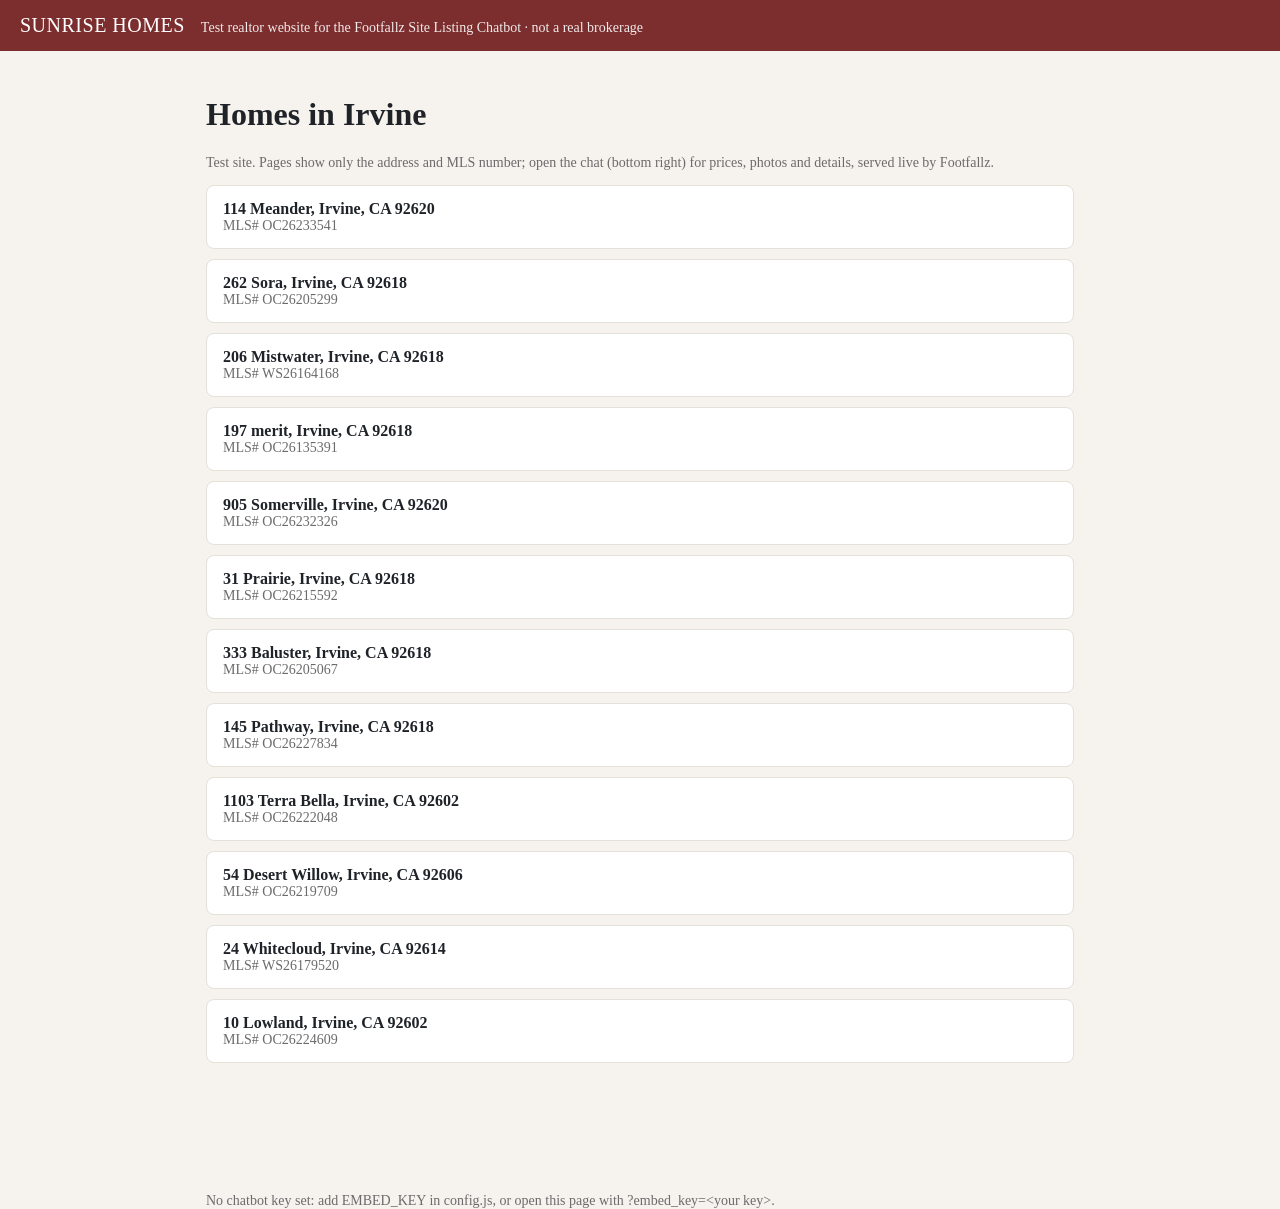
==== index.html @ 54f2c68d "Test realtor site for the Site Listing Chatbot" ====
<!doctype html><html lang="en"><head><meta charset="utf-8">
<meta name="viewport" content="width=device-width,initial-scale=1"><title>Sunrise Homes · test site</title>
<style>*{box-sizing:border-box}body{margin:0;font-family:Georgia,serif;background:#f6f3ee;color:#1f2328}
header{background:#7c2d2d;color:#fff;padding:14px 20px;display:flex;gap:16px;align-items:baseline;flex-wrap:wrap}
header a{color:#fff;text-decoration:none;font-size:20px;letter-spacing:.5px}header span{font-size:14px;opacity:.9}
main{max-width:900px;margin:0 auto;padding:24px 16px 120px}.muted{color:#6b6b6b;font-size:14px}
.list a{display:block;background:#fff;border:1px solid #e5e0d8;border-radius:8px;padding:14px 16px;margin:10px 0;color:inherit;text-decoration:none}
.list a:hover{border-color:#7c2d2d}.badge{font-family:monospace;background:#efe9df;padding:2px 6px;border-radius:4px}
.box{background:#fff;border:1px solid #e5e0d8;border-radius:8px;padding:16px;margin:16px 0}
section{min-height:70vh;border-top:1px solid #e5e0d8;padding-top:16px;margin-top:24px}</style></head><body>
<header><a href="./">SUNRISE HOMES</a><span>Test realtor website for the Footfallz Site Listing Chatbot · not a real brokerage</span></header>
<main><h1>Homes in Irvine</h1>
<p class="muted">Test site. Pages show only the address and MLS number; open the chat (bottom right) for prices, photos and details, served live by Footfallz.</p>
<div class="list"><a href="homes/OC26233541"><b>114 Meander, Irvine, CA 92620</b><div class="muted">MLS# OC26233541</div></a><a href="homes/OC26205299"><b>262 Sora, Irvine, CA 92618</b><div class="muted">MLS# OC26205299</div></a><a href="homes/WS26164168"><b>206 Mistwater, Irvine, CA 92618</b><div class="muted">MLS# WS26164168</div></a><a href="homes/OC26135391"><b>197 merit, Irvine, CA 92618</b><div class="muted">MLS# OC26135391</div></a><a href="homes/OC26232326"><b>905 Somerville, Irvine, CA 92620</b><div class="muted">MLS# OC26232326</div></a><a href="homes/OC26215592"><b>31 Prairie, Irvine, CA 92618</b><div class="muted">MLS# OC26215592</div></a><a href="homes/OC26205067"><b>333 Baluster, Irvine, CA 92618</b><div class="muted">MLS# OC26205067</div></a><a href="homes/OC26227834"><b>145 Pathway, Irvine, CA 92618</b><div class="muted">MLS# OC26227834</div></a><a href="homes/OC26222048"><b>1103 Terra Bella, Irvine, CA 92602</b><div class="muted">MLS# OC26222048</div></a><a href="homes/OC26219709"><b>54 Desert Willow, Irvine, CA 92606</b><div class="muted">MLS# OC26219709</div></a><a href="homes/WS26179520"><b>24 Whitecloud, Irvine, CA 92614</b><div class="muted">MLS# WS26179520</div></a><a href="homes/OC26224609"><b>10 Lowland, Irvine, CA 92602</b><div class="muted">MLS# OC26224609</div></a></div></main>
<!-- The chatbot, added the way a realtor adds it: one tag on every page (key set in config.js) -->
<script src="./config.js"></script>
<script src="./chatbot.js"></script>
</body></html>
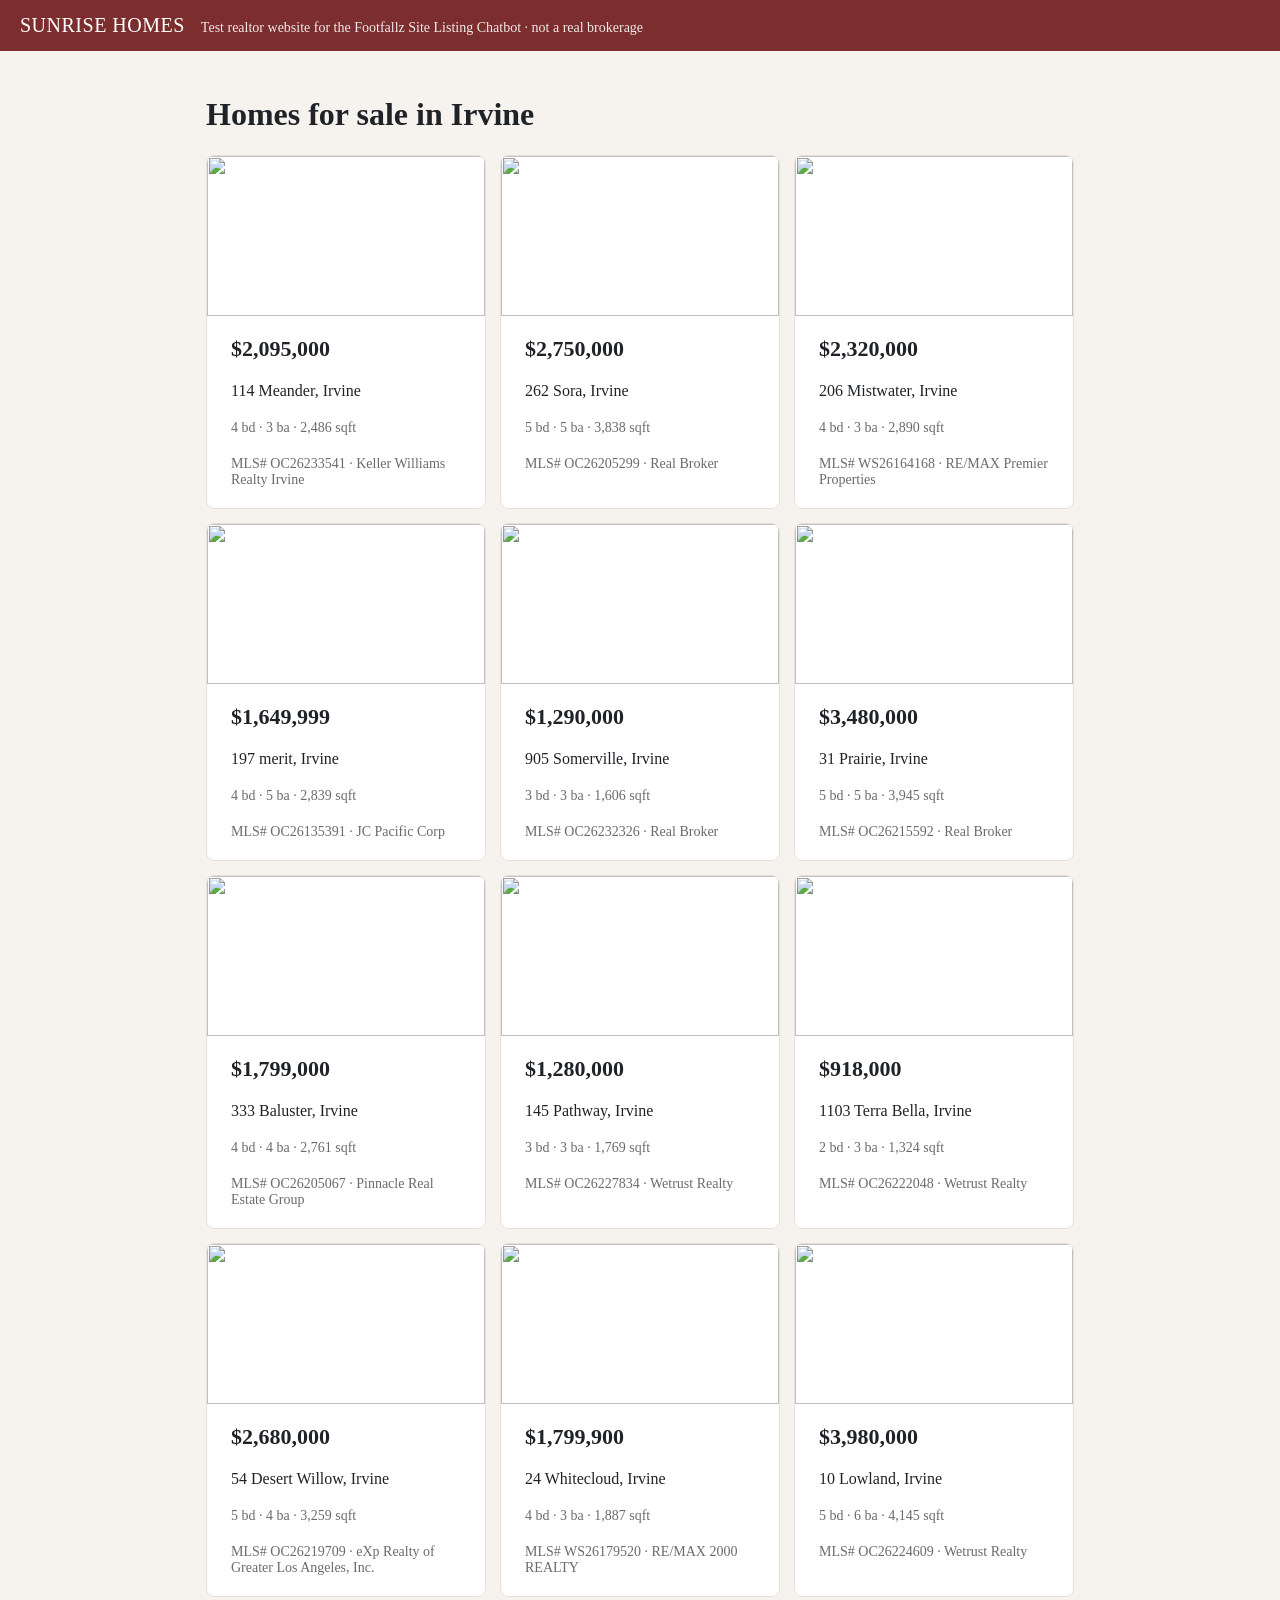
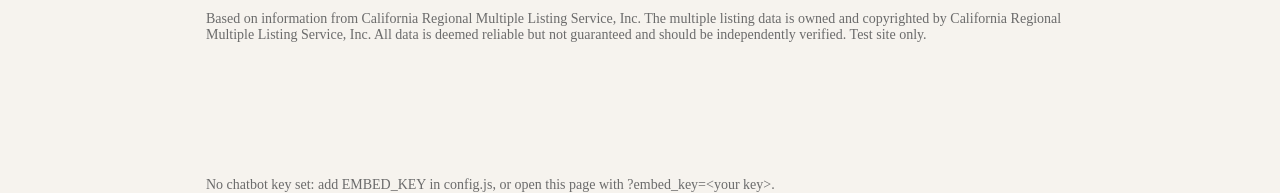
==== commit 55e6fa60: "Show listing details, photos, credit and CRMLS notice" ====
--- a/index.html
+++ b/index.html
@@ -7,11 +7,50 @@
 .list a{display:block;background:#fff;border:1px solid #e5e0d8;border-radius:8px;padding:14px 16px;margin:10px 0;color:inherit;text-decoration:none}
 .list a:hover{border-color:#7c2d2d}.badge{font-family:monospace;background:#efe9df;padding:2px 6px;border-radius:4px}
 .box{background:#fff;border:1px solid #e5e0d8;border-radius:8px;padding:16px;margin:16px 0}
-section{min-height:70vh;border-top:1px solid #e5e0d8;padding-top:16px;margin-top:24px}</style></head><body>
+section{min-height:70vh;border-top:1px solid #e5e0d8;padding-top:16px;margin-top:24px}.grid{display:grid;grid-template-columns:repeat(auto-fill,minmax(240px,1fr));gap:14px}
+.card{background:#fff;border:1px solid #e5e0d8;border-radius:8px;overflow:hidden;color:inherit;text-decoration:none;display:block}
+.card img{width:100%;height:160px;object-fit:cover;display:block}.card div{padding:10px 12px}
+.price{font-size:22px;font-weight:bold}.facts{display:flex;gap:22px;flex-wrap:wrap;margin:12px 0}.facts b{display:block;font-size:20px}
+.gallery{display:grid;grid-template-columns:2fr 1fr 1fr;gap:6px}.gallery img{width:100%;height:150px;object-fit:cover;display:block}
+.gallery a:first-child{grid-row:span 2}.gallery a:first-child img{height:306px}</style></head><body>
 <header><a href="./">SUNRISE HOMES</a><span>Test realtor website for the Footfallz Site Listing Chatbot · not a real brokerage</span></header>
-<main><h1>Homes in Irvine</h1>
-<p class="muted">Test site. Pages show only the address and MLS number; open the chat (bottom right) for prices, photos and details, served live by Footfallz.</p>
-<div class="list"><a href="homes/OC26233541"><b>114 Meander, Irvine, CA 92620</b><div class="muted">MLS# OC26233541</div></a><a href="homes/OC26205299"><b>262 Sora, Irvine, CA 92618</b><div class="muted">MLS# OC26205299</div></a><a href="homes/WS26164168"><b>206 Mistwater, Irvine, CA 92618</b><div class="muted">MLS# WS26164168</div></a><a href="homes/OC26135391"><b>197 merit, Irvine, CA 92618</b><div class="muted">MLS# OC26135391</div></a><a href="homes/OC26232326"><b>905 Somerville, Irvine, CA 92620</b><div class="muted">MLS# OC26232326</div></a><a href="homes/OC26215592"><b>31 Prairie, Irvine, CA 92618</b><div class="muted">MLS# OC26215592</div></a><a href="homes/OC26205067"><b>333 Baluster, Irvine, CA 92618</b><div class="muted">MLS# OC26205067</div></a><a href="homes/OC26227834"><b>145 Pathway, Irvine, CA 92618</b><div class="muted">MLS# OC26227834</div></a><a href="homes/OC26222048"><b>1103 Terra Bella, Irvine, CA 92602</b><div class="muted">MLS# OC26222048</div></a><a href="homes/OC26219709"><b>54 Desert Willow, Irvine, CA 92606</b><div class="muted">MLS# OC26219709</div></a><a href="homes/WS26179520"><b>24 Whitecloud, Irvine, CA 92614</b><div class="muted">MLS# WS26179520</div></a><a href="homes/OC26224609"><b>10 Lowland, Irvine, CA 92602</b><div class="muted">MLS# OC26224609</div></a></div></main>
+<main><h1>Homes for sale in Irvine</h1><div class="grid"><a class="card" href="homes/OC26233541"><img src="https://api.cotality.com/trestle/Media/Property/PHOTO-Jpeg/1194107644/1/OTIyMy8xMTIyMi8yMA/MjAvMjE1MDkvMTc5MzM0OTg2NQ/fRc17wPTxGgA5uQ4XfXzZHrqc1_vZv45csF7XlU0Qs0" alt="" loading="lazy">
+<div><div class="price">$2,095,000</div><div>114 Meander, Irvine</div>
+<div class="muted">4 bd · 3 ba · 2,486 sqft</div>
+<div class="muted">MLS# OC26233541 · Keller Williams Realty Irvine</div></div></a><a class="card" href="homes/OC26205299"><img src="https://api.cotality.com/trestle/Media/Property/PHOTO-Jpeg/1191120193/1/OTIyMy8xMTIyMi8yMA/MjAvMjE1MDkvMTc5Mjk1NTgzNA/Zg7yVLDRdyHHe3lNLRqVE-H3YphT21lhXyVUHBoIY5o" alt="" loading="lazy">
+<div><div class="price">$2,750,000</div><div>262 Sora, Irvine</div>
+<div class="muted">5 bd · 5 ba · 3,838 sqft</div>
+<div class="muted">MLS# OC26205299 · Real Broker</div></div></a><a class="card" href="homes/WS26164168"><img src="https://api.cotality.com/trestle/Media/Property/PHOTO-Jpeg/1178689466/1/OTIyMy8xMTIyMi8yMA/MjAvMjE1MDkvMTc5MjkzMzM4Mg/9jd4OP8xeQMmviGuBit0sp-jSPIArHfcfKC61UQnvAI" alt="" loading="lazy">
+<div><div class="price">$2,320,000</div><div>206 Mistwater, Irvine</div>
+<div class="muted">4 bd · 3 ba · 2,890 sqft</div>
+<div class="muted">MLS# WS26164168 · RE/MAX Premier Properties</div></div></a><a class="card" href="homes/OC26135391"><img src="https://api.cotality.com/trestle/Media/Property/PHOTO-Jpeg/1176076439/1/OTIyMy8xMTIyMi8yMA/MjAvMjE1MDkvMTc5MjkyMzk5OA/TvAtCs74mlAmzHstxUnBn1HK9pBinXKDxSL1EYx6GEw" alt="" loading="lazy">
+<div><div class="price">$1,649,999</div><div>197 merit, Irvine</div>
+<div class="muted">4 bd · 5 ba · 2,839 sqft</div>
+<div class="muted">MLS# OC26135391 · JC Pacific Corp</div></div></a><a class="card" href="homes/OC26232326"><img src="https://api.cotality.com/trestle/Media/Property/PHOTO-Jpeg/1194001157/1/OTIyMy8xMTIyMi8yMA/MjAvMjE1MDkvMTc5MzE3MDk2Mw/S7tQtfrrZe5q-Tnkhi_sMKLX3ty5Ju5pc-u8uI2cQSI" alt="" loading="lazy">
+<div><div class="price">$1,290,000</div><div>905 Somerville, Irvine</div>
+<div class="muted">3 bd · 3 ba · 1,606 sqft</div>
+<div class="muted">MLS# OC26232326 · Real Broker</div></div></a><a class="card" href="homes/OC26215592"><img src="https://api.cotality.com/trestle/Media/Property/PHOTO-Jpeg/1191975944/1/OTIyMy8xMTIyMi8yMA/MjAvMjE1MDkvMTc5Mjk2NDU4MQ/lSNKGDLvV50HWMdbY1b2dJbmRdp3kE2UnAXftgYlw4Y" alt="" loading="lazy">
+<div><div class="price">$3,480,000</div><div>31 Prairie, Irvine</div>
+<div class="muted">5 bd · 5 ba · 3,945 sqft</div>
+<div class="muted">MLS# OC26215592 · Real Broker</div></div></a><a class="card" href="homes/OC26205067"><img src="https://api.cotality.com/trestle/Media/Property/PHOTO-Jpeg/1191111728/1/OTIyMy8xMTIyMi8yMA/MjAvMjE1MDkvMTc5Mjk1NTIyNQ/is0tj32VFnIVPYAFU2wVgNvqjnknzLghhBMXSMIpVtM" alt="" loading="lazy">
+<div><div class="price">$1,799,000</div><div>333 Baluster, Irvine</div>
+<div class="muted">4 bd · 4 ba · 2,761 sqft</div>
+<div class="muted">MLS# OC26205067 · Pinnacle Real Estate Group</div></div></a><a class="card" href="homes/OC26227834"><img src="https://api.cotality.com/trestle/Media/Property/PHOTO-Jpeg/1194106565/1/OTIyMy8xMTIyMi8yMA/MjAvMjE1MDkvMTc5MzM0MjA1Mw/3QlONcid3xbIcRVl_QrY4YU6ufZY3LpPfNcLV4NZ4Qg" alt="" loading="lazy">
+<div><div class="price">$1,280,000</div><div>145 Pathway, Irvine</div>
+<div class="muted">3 bd · 3 ba · 1,769 sqft</div>
+<div class="muted">MLS# OC26227834 · Wetrust Realty</div></div></a><a class="card" href="homes/OC26222048"><img src="https://api.cotality.com/trestle/Media/Property/PHOTO-Jpeg/1193477551/1/OTIyMy8xMTIyMi8yMA/MjAvMjE1MDkvMTc5Mjk3NzA0Ng/6OTzk7HyTx87NIEk2n0eZE8lDvwLuNylQd6jRjq6Mg0" alt="" loading="lazy">
+<div><div class="price">$918,000</div><div>1103 Terra Bella, Irvine</div>
+<div class="muted">2 bd · 3 ba · 1,324 sqft</div>
+<div class="muted">MLS# OC26222048 · Wetrust Realty</div></div></a><a class="card" href="homes/OC26219709"><img src="https://api.cotality.com/trestle/Media/Property/PHOTO-Jpeg/1192713176/1/OTIyMy8xMTIyMi8yMA/MjAvMjE1MDkvMTc5Mjk2OTU2Nw/UTigf6RkJkizN2phWmmM-DUobo7vg-VvdMiSf8Y61P0" alt="" loading="lazy">
+<div><div class="price">$2,680,000</div><div>54 Desert Willow, Irvine</div>
+<div class="muted">5 bd · 4 ba · 3,259 sqft</div>
+<div class="muted">MLS# OC26219709 · eXp Realty of Greater Los Angeles, Inc.</div></div></a><a class="card" href="homes/WS26179520"><img src="https://api.cotality.com/trestle/Media/Property/PHOTO-Jpeg/1182461159/1/OTIyMy8xMTIyMi8yMA/MjAvMjE1MDkvMTc5MjkzOTYxOQ/OcxycHyz9Yns3p5FDS3NMZ--YtuDbtP81MXHu8QtASw" alt="" loading="lazy">
+<div><div class="price">$1,799,900</div><div>24 Whitecloud, Irvine</div>
+<div class="muted">4 bd · 3 ba · 1,887 sqft</div>
+<div class="muted">MLS# WS26179520 · RE/MAX 2000 REALTY</div></div></a><a class="card" href="homes/OC26224609"><img src="https://api.cotality.com/trestle/Media/Property/PHOTO-Jpeg/1193782850/1/OTIyMy8xMTIyMi8yMA/MjAvMjE1MDkvMTc5Mjk3OTU0MA/-DZARdZcPrb0WXOAI7tqBvTkD_pLqqT6nF6ijqwdCDk" alt="" loading="lazy">
+<div><div class="price">$3,980,000</div><div>10 Lowland, Irvine</div>
+<div class="muted">5 bd · 6 ba · 4,145 sqft</div>
+<div class="muted">MLS# OC26224609 · Wetrust Realty</div></div></a></div><p class="muted">Based on information from California Regional Multiple Listing Service, Inc. The multiple listing data is owned and copyrighted by California Regional Multiple Listing Service, Inc. All data is deemed reliable but not guaranteed and should be independently verified. Test site only.</p></main>
 <!-- The chatbot, added the way a realtor adds it: one tag on every page (key set in config.js) -->
 <script src="./config.js"></script>
 <script src="./chatbot.js"></script>
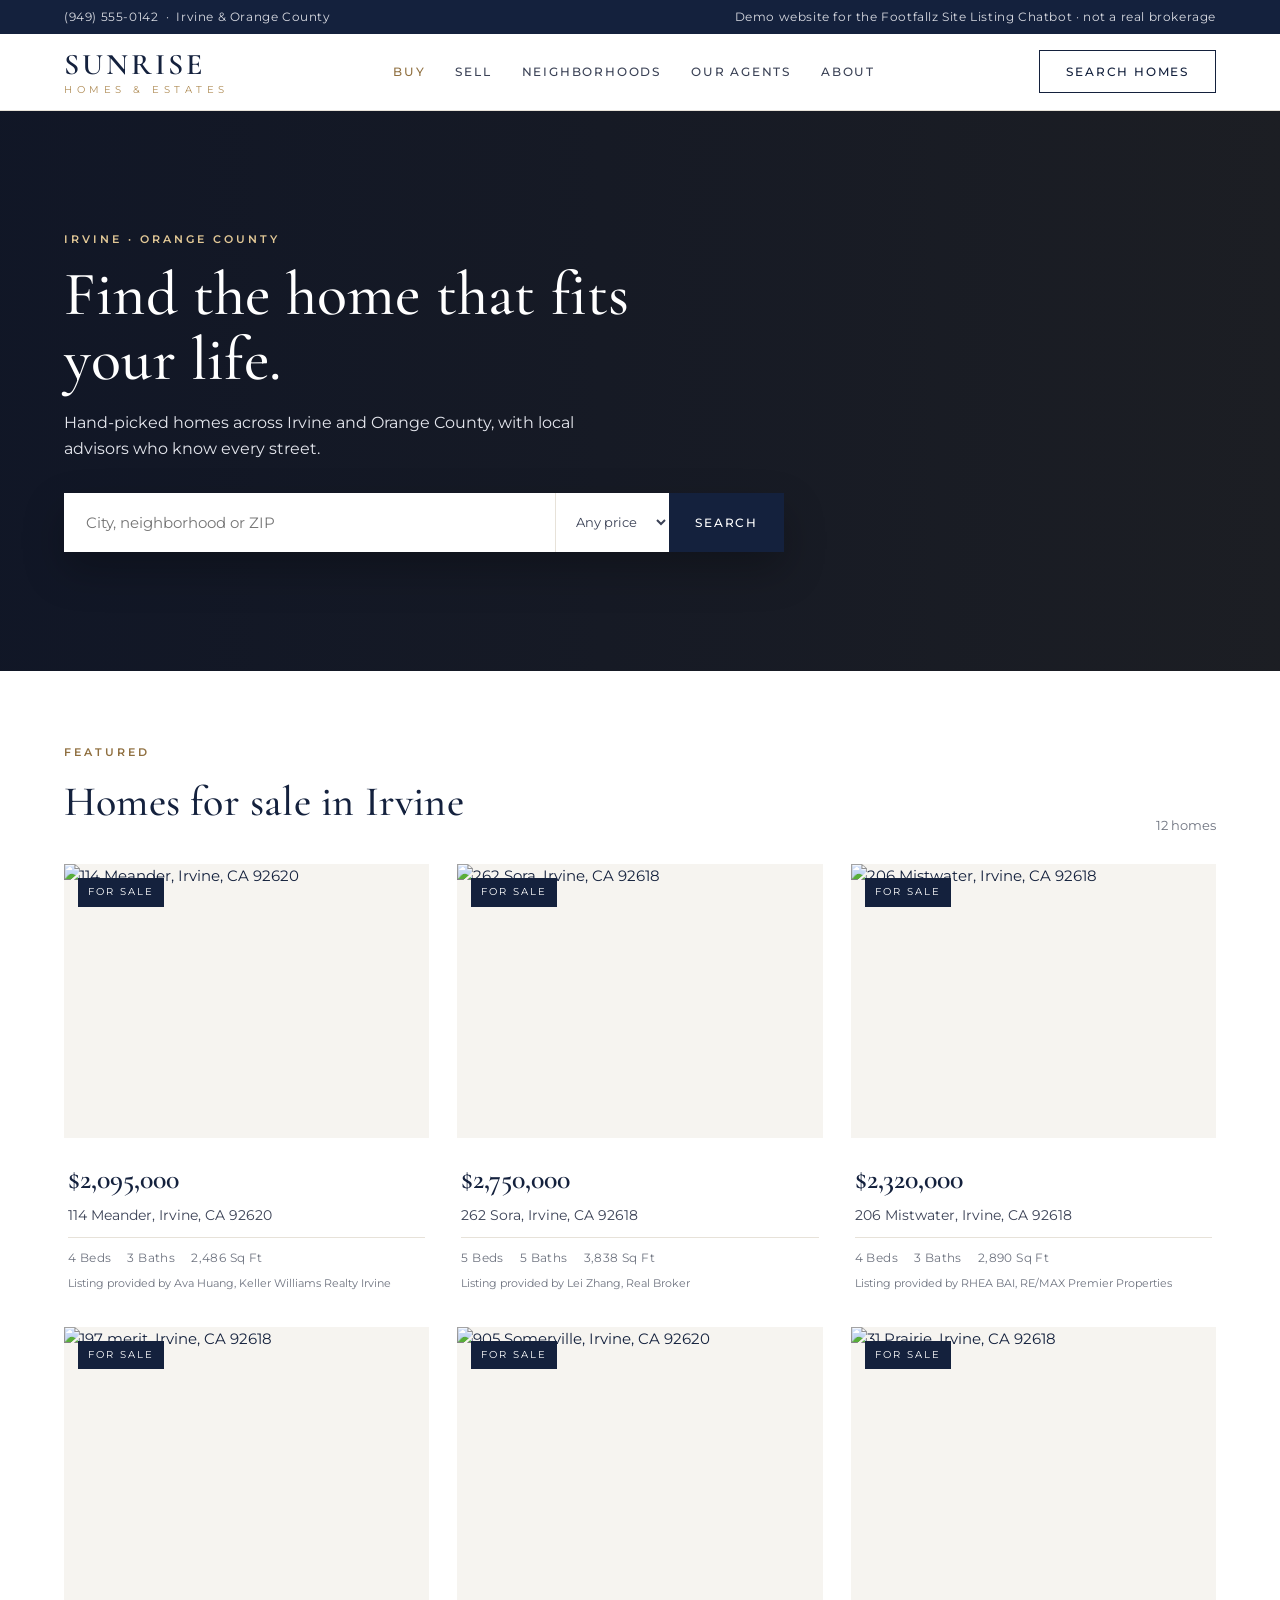
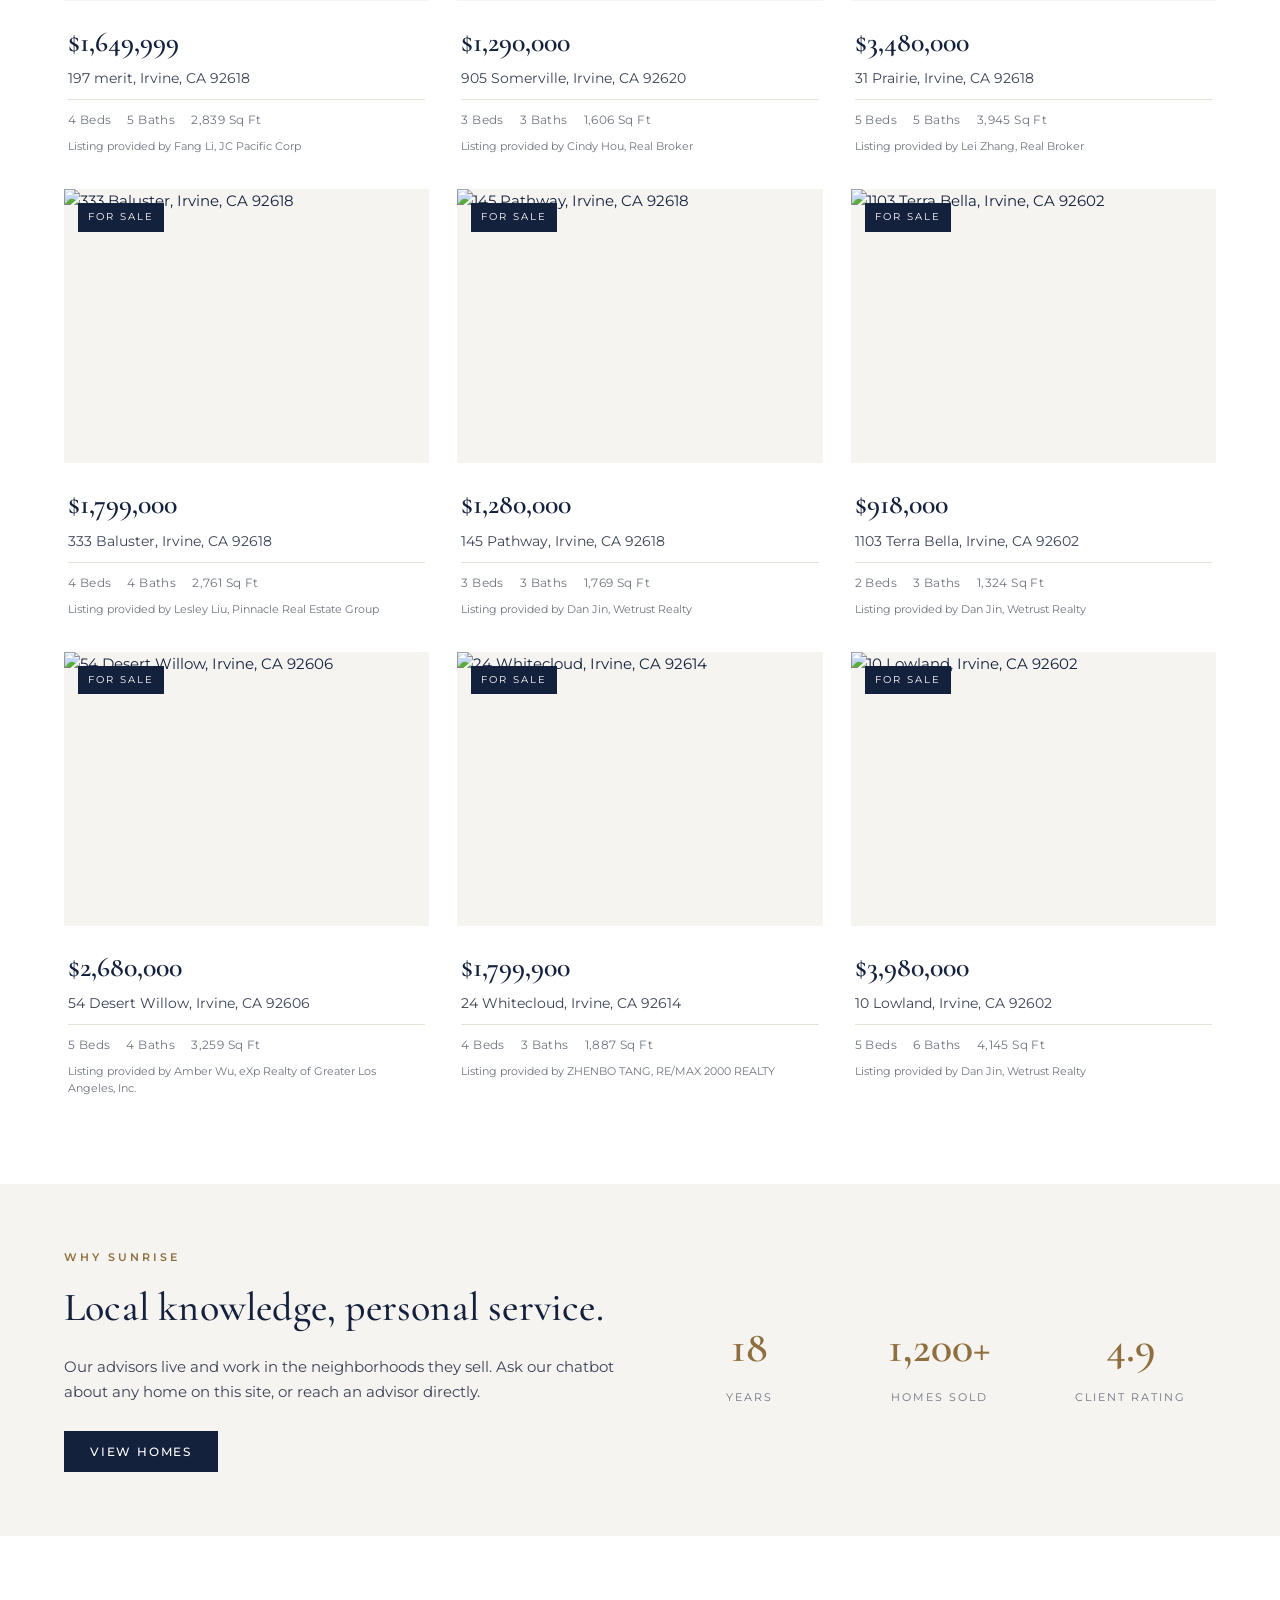
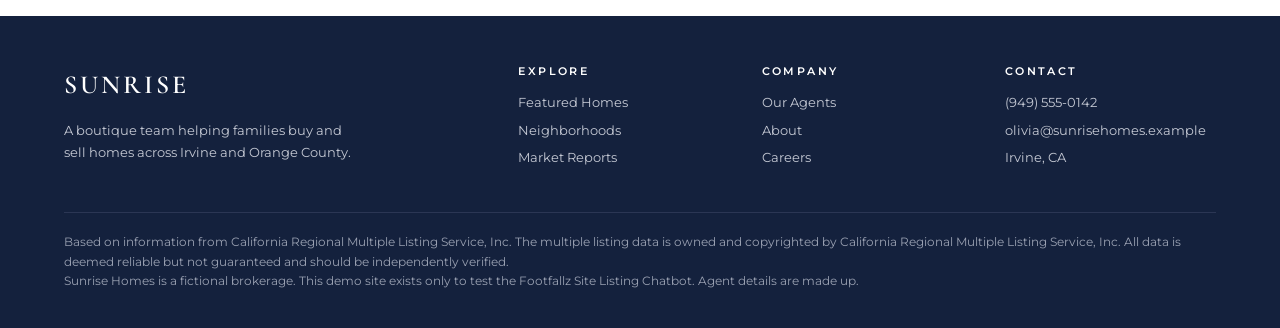
==== commit 8037ed3b: "Professional brokerage design; make room for the open chat panel" ====
--- a/index.html
+++ b/index.html
@@ -1,57 +1 @@
-<!doctype html><html lang="en"><head><meta charset="utf-8">
-<meta name="viewport" content="width=device-width,initial-scale=1"><title>Sunrise Homes · test site</title>
-<style>*{box-sizing:border-box}body{margin:0;font-family:Georgia,serif;background:#f6f3ee;color:#1f2328}
-header{background:#7c2d2d;color:#fff;padding:14px 20px;display:flex;gap:16px;align-items:baseline;flex-wrap:wrap}
-header a{color:#fff;text-decoration:none;font-size:20px;letter-spacing:.5px}header span{font-size:14px;opacity:.9}
-main{max-width:900px;margin:0 auto;padding:24px 16px 120px}.muted{color:#6b6b6b;font-size:14px}
-.list a{display:block;background:#fff;border:1px solid #e5e0d8;border-radius:8px;padding:14px 16px;margin:10px 0;color:inherit;text-decoration:none}
-.list a:hover{border-color:#7c2d2d}.badge{font-family:monospace;background:#efe9df;padding:2px 6px;border-radius:4px}
-.box{background:#fff;border:1px solid #e5e0d8;border-radius:8px;padding:16px;margin:16px 0}
-section{min-height:70vh;border-top:1px solid #e5e0d8;padding-top:16px;margin-top:24px}.grid{display:grid;grid-template-columns:repeat(auto-fill,minmax(240px,1fr));gap:14px}
-.card{background:#fff;border:1px solid #e5e0d8;border-radius:8px;overflow:hidden;color:inherit;text-decoration:none;display:block}
-.card img{width:100%;height:160px;object-fit:cover;display:block}.card div{padding:10px 12px}
-.price{font-size:22px;font-weight:bold}.facts{display:flex;gap:22px;flex-wrap:wrap;margin:12px 0}.facts b{display:block;font-size:20px}
-.gallery{display:grid;grid-template-columns:2fr 1fr 1fr;gap:6px}.gallery img{width:100%;height:150px;object-fit:cover;display:block}
-.gallery a:first-child{grid-row:span 2}.gallery a:first-child img{height:306px}</style></head><body>
-<header><a href="./">SUNRISE HOMES</a><span>Test realtor website for the Footfallz Site Listing Chatbot · not a real brokerage</span></header>
-<main><h1>Homes for sale in Irvine</h1><div class="grid"><a class="card" href="homes/OC26233541"><img src="https://api.cotality.com/trestle/Media/Property/PHOTO-Jpeg/1194107644/1/OTIyMy8xMTIyMi8yMA/MjAvMjE1MDkvMTc5MzM0OTg2NQ/fRc17wPTxGgA5uQ4XfXzZHrqc1_vZv45csF7XlU0Qs0" alt="" loading="lazy">
-<div><div class="price">$2,095,000</div><div>114 Meander, Irvine</div>
-<div class="muted">4 bd · 3 ba · 2,486 sqft</div>
-<div class="muted">MLS# OC26233541 · Keller Williams Realty Irvine</div></div></a><a class="card" href="homes/OC26205299"><img src="https://api.cotality.com/trestle/Media/Property/PHOTO-Jpeg/1191120193/1/OTIyMy8xMTIyMi8yMA/MjAvMjE1MDkvMTc5Mjk1NTgzNA/Zg7yVLDRdyHHe3lNLRqVE-H3YphT21lhXyVUHBoIY5o" alt="" loading="lazy">
-<div><div class="price">$2,750,000</div><div>262 Sora, Irvine</div>
-<div class="muted">5 bd · 5 ba · 3,838 sqft</div>
-<div class="muted">MLS# OC26205299 · Real Broker</div></div></a><a class="card" href="homes/WS26164168"><img src="https://api.cotality.com/trestle/Media/Property/PHOTO-Jpeg/1178689466/1/OTIyMy8xMTIyMi8yMA/MjAvMjE1MDkvMTc5MjkzMzM4Mg/9jd4OP8xeQMmviGuBit0sp-jSPIArHfcfKC61UQnvAI" alt="" loading="lazy">
-<div><div class="price">$2,320,000</div><div>206 Mistwater, Irvine</div>
-<div class="muted">4 bd · 3 ba · 2,890 sqft</div>
-<div class="muted">MLS# WS26164168 · RE/MAX Premier Properties</div></div></a><a class="card" href="homes/OC26135391"><img src="https://api.cotality.com/trestle/Media/Property/PHOTO-Jpeg/1176076439/1/OTIyMy8xMTIyMi8yMA/MjAvMjE1MDkvMTc5MjkyMzk5OA/TvAtCs74mlAmzHstxUnBn1HK9pBinXKDxSL1EYx6GEw" alt="" loading="lazy">
-<div><div class="price">$1,649,999</div><div>197 merit, Irvine</div>
-<div class="muted">4 bd · 5 ba · 2,839 sqft</div>
-<div class="muted">MLS# OC26135391 · JC Pacific Corp</div></div></a><a class="card" href="homes/OC26232326"><img src="https://api.cotality.com/trestle/Media/Property/PHOTO-Jpeg/1194001157/1/OTIyMy8xMTIyMi8yMA/MjAvMjE1MDkvMTc5MzE3MDk2Mw/S7tQtfrrZe5q-Tnkhi_sMKLX3ty5Ju5pc-u8uI2cQSI" alt="" loading="lazy">
-<div><div class="price">$1,290,000</div><div>905 Somerville, Irvine</div>
-<div class="muted">3 bd · 3 ba · 1,606 sqft</div>
-<div class="muted">MLS# OC26232326 · Real Broker</div></div></a><a class="card" href="homes/OC26215592"><img src="https://api.cotality.com/trestle/Media/Property/PHOTO-Jpeg/1191975944/1/OTIyMy8xMTIyMi8yMA/MjAvMjE1MDkvMTc5Mjk2NDU4MQ/lSNKGDLvV50HWMdbY1b2dJbmRdp3kE2UnAXftgYlw4Y" alt="" loading="lazy">
-<div><div class="price">$3,480,000</div><div>31 Prairie, Irvine</div>
-<div class="muted">5 bd · 5 ba · 3,945 sqft</div>
-<div class="muted">MLS# OC26215592 · Real Broker</div></div></a><a class="card" href="homes/OC26205067"><img src="https://api.cotality.com/trestle/Media/Property/PHOTO-Jpeg/1191111728/1/OTIyMy8xMTIyMi8yMA/MjAvMjE1MDkvMTc5Mjk1NTIyNQ/is0tj32VFnIVPYAFU2wVgNvqjnknzLghhBMXSMIpVtM" alt="" loading="lazy">
-<div><div class="price">$1,799,000</div><div>333 Baluster, Irvine</div>
-<div class="muted">4 bd · 4 ba · 2,761 sqft</div>
-<div class="muted">MLS# OC26205067 · Pinnacle Real Estate Group</div></div></a><a class="card" href="homes/OC26227834"><img src="https://api.cotality.com/trestle/Media/Property/PHOTO-Jpeg/1194106565/1/OTIyMy8xMTIyMi8yMA/MjAvMjE1MDkvMTc5MzM0MjA1Mw/3QlONcid3xbIcRVl_QrY4YU6ufZY3LpPfNcLV4NZ4Qg" alt="" loading="lazy">
-<div><div class="price">$1,280,000</div><div>145 Pathway, Irvine</div>
-<div class="muted">3 bd · 3 ba · 1,769 sqft</div>
-<div class="muted">MLS# OC26227834 · Wetrust Realty</div></div></a><a class="card" href="homes/OC26222048"><img src="https://api.cotality.com/trestle/Media/Property/PHOTO-Jpeg/1193477551/1/OTIyMy8xMTIyMi8yMA/MjAvMjE1MDkvMTc5Mjk3NzA0Ng/6OTzk7HyTx87NIEk2n0eZE8lDvwLuNylQd6jRjq6Mg0" alt="" loading="lazy">
-<div><div class="price">$918,000</div><div>1103 Terra Bella, Irvine</div>
-<div class="muted">2 bd · 3 ba · 1,324 sqft</div>
-<div class="muted">MLS# OC26222048 · Wetrust Realty</div></div></a><a class="card" href="homes/OC26219709"><img src="https://api.cotality.com/trestle/Media/Property/PHOTO-Jpeg/1192713176/1/OTIyMy8xMTIyMi8yMA/MjAvMjE1MDkvMTc5Mjk2OTU2Nw/UTigf6RkJkizN2phWmmM-DUobo7vg-VvdMiSf8Y61P0" alt="" loading="lazy">
-<div><div class="price">$2,680,000</div><div>54 Desert Willow, Irvine</div>
-<div class="muted">5 bd · 4 ba · 3,259 sqft</div>
-<div class="muted">MLS# OC26219709 · eXp Realty of Greater Los Angeles, Inc.</div></div></a><a class="card" href="homes/WS26179520"><img src="https://api.cotality.com/trestle/Media/Property/PHOTO-Jpeg/1182461159/1/OTIyMy8xMTIyMi8yMA/MjAvMjE1MDkvMTc5MjkzOTYxOQ/OcxycHyz9Yns3p5FDS3NMZ--YtuDbtP81MXHu8QtASw" alt="" loading="lazy">
-<div><div class="price">$1,799,900</div><div>24 Whitecloud, Irvine</div>
-<div class="muted">4 bd · 3 ba · 1,887 sqft</div>
-<div class="muted">MLS# WS26179520 · RE/MAX 2000 REALTY</div></div></a><a class="card" href="homes/OC26224609"><img src="https://api.cotality.com/trestle/Media/Property/PHOTO-Jpeg/1193782850/1/OTIyMy8xMTIyMi8yMA/MjAvMjE1MDkvMTc5Mjk3OTU0MA/-DZARdZcPrb0WXOAI7tqBvTkD_pLqqT6nF6ijqwdCDk" alt="" loading="lazy">
-<div><div class="price">$3,980,000</div><div>10 Lowland, Irvine</div>
-<div class="muted">5 bd · 6 ba · 4,145 sqft</div>
-<div class="muted">MLS# OC26224609 · Wetrust Realty</div></div></a></div><p class="muted">Based on information from California Regional Multiple Listing Service, Inc. The multiple listing data is owned and copyrighted by California Regional Multiple Listing Service, Inc. All data is deemed reliable but not guaranteed and should be independently verified. Test site only.</p></main>
-<!-- The chatbot, added the way a realtor adds it: one tag on every page (key set in config.js) -->
-<script src="./config.js"></script>
-<script src="./chatbot.js"></script>
-</body></html>+<!doctype html><html lang="en"><head><meta charset="utf-8"><meta name="viewport" content="width=device-width,initial-scale=1"><title>Sunrise Homes &amp; Estates · Irvine Real Estate</title><link rel="preconnect" href="https://fonts.googleapis.com"><link rel="preconnect" href="https://fonts.gstatic.com" crossorigin><link href="https://fonts.googleapis.com/css2?family=Cormorant+Garamond:wght@500;600&family=Montserrat:wght@400;500;600&display=swap" rel="stylesheet"><link rel="stylesheet" href="style.css"></head><body><div class="top"><div class="wrap"><span>(949) 555-0142 &nbsp;·&nbsp; Irvine &amp; Orange County</span><span>Demo website for the Footfallz Site Listing Chatbot · not a real brokerage</span></div></div><nav class="nav"><div class="wrap"><a class="logo" href=""><b>SUNRISE</b><small>Homes &amp; Estates</small></a><div class="menu"><a href="#listings" class="on">Buy</a><a href="#about">Sell</a><a href="#about">Neighborhoods</a><a href="#about">Our Agents</a><a href="#about">About</a></div><a class="btn ghost" href="#listings">Search Homes</a></div></nav><section class="hero" style="background-image:url('https://api.cotality.com/trestle/Media/Property/PHOTO-Jpeg/1194107644/1/OTIyMy8xMTIyMi8yMA/MjAvMjE1MDkvMTc5MzM0OTg2NQ/fRc17wPTxGgA5uQ4XfXzZHrqc1_vZv45csF7XlU0Qs0')"><div class="wrap"><div class="eyebrow" style="color:#e2c896">Irvine · Orange County</div><h1>Find the home that fits your life.</h1><p>Hand-picked homes across Irvine and Orange County, with local advisors who know every street.</p><form class="search" onsubmit="location.hash='listings';return false"><input placeholder="City, neighborhood or ZIP" aria-label="Search"><select aria-label="Price"><option>Any price</option><option>$1M+</option><option>$2M+</option></select><button class="btn" type="submit">Search</button></form></div></section><div class="wrap"><section class="section" id="listings"><div class="head"><div><div class="eyebrow">Featured</div><h2>Homes for sale in Irvine</h2></div><span style="color:var(--muted);font-size:13px">12 homes</span></div><div class="cards"><a class="card" href="homes/OC26233541"><div class="ph"><img src="https://api.cotality.com/trestle/Media/Property/PHOTO-Jpeg/1194107644/1/OTIyMy8xMTIyMi8yMA/MjAvMjE1MDkvMTc5MzM0OTg2NQ/fRc17wPTxGgA5uQ4XfXzZHrqc1_vZv45csF7XlU0Qs0" alt="114 Meander, Irvine, CA 92620"><span class="tag">For Sale</span></div><div class="body"><div class="pr">$2,095,000</div><div class="ad">114 Meander, Irvine, CA 92620</div><div class="mt"><span>4 Beds</span><span>3 Baths</span><span>2,486 Sq Ft</span></div><div class="cr">Listing provided by Ava Huang, Keller Williams Realty Irvine</div></div></a><a class="card" href="homes/OC26205299"><div class="ph"><img src="https://api.cotality.com/trestle/Media/Property/PHOTO-Jpeg/1191120193/1/OTIyMy8xMTIyMi8yMA/MjAvMjE1MDkvMTc5Mjk1NTgzNA/Zg7yVLDRdyHHe3lNLRqVE-H3YphT21lhXyVUHBoIY5o" alt="262 Sora, Irvine, CA 92618"><span class="tag">For Sale</span></div><div class="body"><div class="pr">$2,750,000</div><div class="ad">262 Sora, Irvine, CA 92618</div><div class="mt"><span>5 Beds</span><span>5 Baths</span><span>3,838 Sq Ft</span></div><div class="cr">Listing provided by Lei Zhang, Real Broker</div></div></a><a class="card" href="homes/WS26164168"><div class="ph"><img src="https://api.cotality.com/trestle/Media/Property/PHOTO-Jpeg/1178689466/1/OTIyMy8xMTIyMi8yMA/MjAvMjE1MDkvMTc5MjkzMzM4Mg/9jd4OP8xeQMmviGuBit0sp-jSPIArHfcfKC61UQnvAI" alt="206 Mistwater, Irvine, CA 92618"><span class="tag">For Sale</span></div><div class="body"><div class="pr">$2,320,000</div><div class="ad">206 Mistwater, Irvine, CA 92618</div><div class="mt"><span>4 Beds</span><span>3 Baths</span><span>2,890 Sq Ft</span></div><div class="cr">Listing provided by RHEA BAI, RE/MAX Premier Properties</div></div></a><a class="card" href="homes/OC26135391"><div class="ph"><img src="https://api.cotality.com/trestle/Media/Property/PHOTO-Jpeg/1176076439/1/OTIyMy8xMTIyMi8yMA/MjAvMjE1MDkvMTc5MjkyMzk5OA/TvAtCs74mlAmzHstxUnBn1HK9pBinXKDxSL1EYx6GEw" alt="197 merit, Irvine, CA 92618"><span class="tag">For Sale</span></div><div class="body"><div class="pr">$1,649,999</div><div class="ad">197 merit, Irvine, CA 92618</div><div class="mt"><span>4 Beds</span><span>5 Baths</span><span>2,839 Sq Ft</span></div><div class="cr">Listing provided by Fang Li, JC Pacific Corp</div></div></a><a class="card" href="homes/OC26232326"><div class="ph"><img src="https://api.cotality.com/trestle/Media/Property/PHOTO-Jpeg/1194001157/1/OTIyMy8xMTIyMi8yMA/MjAvMjE1MDkvMTc5MzE3MDk2Mw/S7tQtfrrZe5q-Tnkhi_sMKLX3ty5Ju5pc-u8uI2cQSI" alt="905 Somerville, Irvine, CA 92620"><span class="tag">For Sale</span></div><div class="body"><div class="pr">$1,290,000</div><div class="ad">905 Somerville, Irvine, CA 92620</div><div class="mt"><span>3 Beds</span><span>3 Baths</span><span>1,606 Sq Ft</span></div><div class="cr">Listing provided by Cindy Hou, Real Broker</div></div></a><a class="card" href="homes/OC26215592"><div class="ph"><img src="https://api.cotality.com/trestle/Media/Property/PHOTO-Jpeg/1191975944/1/OTIyMy8xMTIyMi8yMA/MjAvMjE1MDkvMTc5Mjk2NDU4MQ/lSNKGDLvV50HWMdbY1b2dJbmRdp3kE2UnAXftgYlw4Y" alt="31 Prairie, Irvine, CA 92618"><span class="tag">For Sale</span></div><div class="body"><div class="pr">$3,480,000</div><div class="ad">31 Prairie, Irvine, CA 92618</div><div class="mt"><span>5 Beds</span><span>5 Baths</span><span>3,945 Sq Ft</span></div><div class="cr">Listing provided by Lei Zhang, Real Broker</div></div></a><a class="card" href="homes/OC26205067"><div class="ph"><img src="https://api.cotality.com/trestle/Media/Property/PHOTO-Jpeg/1191111728/1/OTIyMy8xMTIyMi8yMA/MjAvMjE1MDkvMTc5Mjk1NTIyNQ/is0tj32VFnIVPYAFU2wVgNvqjnknzLghhBMXSMIpVtM" alt="333 Baluster, Irvine, CA 92618"><span class="tag">For Sale</span></div><div class="body"><div class="pr">$1,799,000</div><div class="ad">333 Baluster, Irvine, CA 92618</div><div class="mt"><span>4 Beds</span><span>4 Baths</span><span>2,761 Sq Ft</span></div><div class="cr">Listing provided by Lesley Liu, Pinnacle Real Estate Group</div></div></a><a class="card" href="homes/OC26227834"><div class="ph"><img src="https://api.cotality.com/trestle/Media/Property/PHOTO-Jpeg/1194106565/1/OTIyMy8xMTIyMi8yMA/MjAvMjE1MDkvMTc5MzM0MjA1Mw/3QlONcid3xbIcRVl_QrY4YU6ufZY3LpPfNcLV4NZ4Qg" alt="145 Pathway, Irvine, CA 92618"><span class="tag">For Sale</span></div><div class="body"><div class="pr">$1,280,000</div><div class="ad">145 Pathway, Irvine, CA 92618</div><div class="mt"><span>3 Beds</span><span>3 Baths</span><span>1,769 Sq Ft</span></div><div class="cr">Listing provided by Dan Jin, Wetrust Realty</div></div></a><a class="card" href="homes/OC26222048"><div class="ph"><img src="https://api.cotality.com/trestle/Media/Property/PHOTO-Jpeg/1193477551/1/OTIyMy8xMTIyMi8yMA/MjAvMjE1MDkvMTc5Mjk3NzA0Ng/6OTzk7HyTx87NIEk2n0eZE8lDvwLuNylQd6jRjq6Mg0" alt="1103 Terra Bella, Irvine, CA 92602"><span class="tag">For Sale</span></div><div class="body"><div class="pr">$918,000</div><div class="ad">1103 Terra Bella, Irvine, CA 92602</div><div class="mt"><span>2 Beds</span><span>3 Baths</span><span>1,324 Sq Ft</span></div><div class="cr">Listing provided by Dan Jin, Wetrust Realty</div></div></a><a class="card" href="homes/OC26219709"><div class="ph"><img src="https://api.cotality.com/trestle/Media/Property/PHOTO-Jpeg/1192713176/1/OTIyMy8xMTIyMi8yMA/MjAvMjE1MDkvMTc5Mjk2OTU2Nw/UTigf6RkJkizN2phWmmM-DUobo7vg-VvdMiSf8Y61P0" alt="54 Desert Willow, Irvine, CA 92606"><span class="tag">For Sale</span></div><div class="body"><div class="pr">$2,680,000</div><div class="ad">54 Desert Willow, Irvine, CA 92606</div><div class="mt"><span>5 Beds</span><span>4 Baths</span><span>3,259 Sq Ft</span></div><div class="cr">Listing provided by Amber Wu, eXp Realty of Greater Los Angeles, Inc.</div></div></a><a class="card" href="homes/WS26179520"><div class="ph"><img src="https://api.cotality.com/trestle/Media/Property/PHOTO-Jpeg/1182461159/1/OTIyMy8xMTIyMi8yMA/MjAvMjE1MDkvMTc5MjkzOTYxOQ/OcxycHyz9Yns3p5FDS3NMZ--YtuDbtP81MXHu8QtASw" alt="24 Whitecloud, Irvine, CA 92614"><span class="tag">For Sale</span></div><div class="body"><div class="pr">$1,799,900</div><div class="ad">24 Whitecloud, Irvine, CA 92614</div><div class="mt"><span>4 Beds</span><span>3 Baths</span><span>1,887 Sq Ft</span></div><div class="cr">Listing provided by ZHENBO TANG, RE/MAX 2000 REALTY</div></div></a><a class="card" href="homes/OC26224609"><div class="ph"><img src="https://api.cotality.com/trestle/Media/Property/PHOTO-Jpeg/1193782850/1/OTIyMy8xMTIyMi8yMA/MjAvMjE1MDkvMTc5Mjk3OTU0MA/-DZARdZcPrb0WXOAI7tqBvTkD_pLqqT6nF6ijqwdCDk" alt="10 Lowland, Irvine, CA 92602"><span class="tag">For Sale</span></div><div class="body"><div class="pr">$3,980,000</div><div class="ad">10 Lowland, Irvine, CA 92602</div><div class="mt"><span>5 Beds</span><span>6 Baths</span><span>4,145 Sq Ft</span></div><div class="cr">Listing provided by Dan Jin, Wetrust Realty</div></div></a></div></section></div><section class="band" id="about"><div class="wrap"><div><div class="eyebrow">Why Sunrise</div><h2>Local knowledge, personal service.</h2><p style="color:var(--ink2)">Our advisors live and work in the neighborhoods they sell. Ask our chatbot about any home on this site, or reach an advisor directly.</p><a class="btn" href="#listings" style="margin-top:12px">View Homes</a></div><div class="stats"><div><b>18</b><span>Years</span></div><div><b>1,200+</b><span>Homes sold</span></div><div><b>4.9</b><span>Client rating</span></div></div></div></section><footer><div class="wrap"><div class="cols"><div><div class="flogo"><b>SUNRISE</b></div><p style="max-width:300px">A boutique team helping families buy and sell homes across Irvine and Orange County.</p></div><div><h4>Explore</h4><a href="#">Featured Homes</a><a href="#">Neighborhoods</a><a href="#">Market Reports</a></div><div><h4>Company</h4><a href="#">Our Agents</a><a href="#">About</a><a href="#">Careers</a></div><div><h4>Contact</h4><a href="#">(949) 555-0142</a><a href="#">olivia@sunrisehomes.example</a><a href="#">Irvine, CA</a></div></div><div class="legal">Based on information from California Regional Multiple Listing Service, Inc. The multiple listing data is owned and copyrighted by California Regional Multiple Listing Service, Inc. All data is deemed reliable but not guaranteed and should be independently verified.<br>Sunrise Homes is a fictional brokerage. This demo site exists only to test the Footfallz Site Listing Chatbot. Agent details are made up.</div></div></footer><script src="config.js"></script><script src="chatbot.js"></script></body></html>
--- a/style.css
+++ b/style.css
@@ -0,0 +1,82 @@
+:root{--ink:#14213d;--ink2:#3b4256;--gold:#b08d57;--gold2:#8f6f3f;--bg:#ffffff;--soft:#f6f4f0;--line:#e7e2d9;--muted:#6f7480}
+*{box-sizing:border-box}html{scroll-behavior:smooth}
+body{margin:0;font-family:'Montserrat',system-ui,sans-serif;color:var(--ink);background:var(--bg);font-size:15px;line-height:1.65}
+a{color:inherit}h1,h2,h3,.serif{font-family:'Cormorant Garamond',Georgia,serif;font-weight:600;letter-spacing:.2px}
+.wrap{max-width:1200px;margin:0 auto;padding:0 24px}
+.top{background:var(--ink);color:#d9dbe2;font-size:12px;letter-spacing:.6px}
+.top .wrap{display:flex;justify-content:space-between;gap:12px;padding-top:7px;padding-bottom:7px;flex-wrap:wrap}
+.nav{position:sticky;top:0;z-index:20;background:rgba(255,255,255,.97);border-bottom:1px solid var(--line);backdrop-filter:blur(6px)}
+.nav .wrap{display:flex;align-items:center;justify-content:space-between;height:76px;gap:20px}
+.logo{text-decoration:none;display:flex;flex-direction:column;line-height:1}
+.logo b{font-family:'Cormorant Garamond',serif;font-size:30px;letter-spacing:3px;font-weight:600;color:var(--ink)}
+.logo small{font-size:9.5px;letter-spacing:4.5px;color:var(--gold);margin-top:5px;text-transform:uppercase}
+.menu{display:flex;gap:30px;font-size:12px;letter-spacing:1.8px;text-transform:uppercase;font-weight:500}
+.menu a{text-decoration:none;color:var(--ink2)}.menu a:hover,.menu a.on{color:var(--gold2)}
+.btn{display:inline-block;background:var(--ink);color:#fff;text-decoration:none;border:0;padding:13px 26px;font:500 12px 'Montserrat',sans-serif;letter-spacing:1.8px;text-transform:uppercase;cursor:pointer}
+.btn:hover{background:var(--gold2)}.btn.ghost{background:transparent;color:var(--ink);border:1px solid var(--ink)}.btn.ghost:hover{background:var(--ink);color:#fff}
+.btn.gold{background:var(--gold)}
+.eyebrow{font-size:11px;letter-spacing:3px;text-transform:uppercase;color:var(--gold2);font-weight:600}
+footer{background:var(--ink);color:#c5c9d4;margin-top:80px;font-size:13px}
+footer .wrap{padding-top:48px;padding-bottom:36px}
+footer .cols{display:grid;grid-template-columns:2fr 1fr 1fr 1fr;gap:32px}
+footer h4{color:#fff;font:600 11px 'Montserrat',sans-serif;letter-spacing:2.4px;text-transform:uppercase;margin:0 0 14px}
+footer a{text-decoration:none;display:block;margin:6px 0;color:#c5c9d4}footer a:hover{color:#fff}
+footer .legal{border-top:1px solid #2b3654;margin-top:36px;padding-top:20px;font-size:11.5px;color:#9aa1b2;line-height:1.7}
+.flogo b{font-family:'Cormorant Garamond',serif;font-size:26px;letter-spacing:3px;color:#fff;font-weight:600}
+/* index */
+.hero{position:relative;height:560px;background:#222 center/cover no-repeat;display:flex;align-items:center}
+.hero:after{content:"";position:absolute;inset:0;background:linear-gradient(90deg,rgba(10,18,40,.72),rgba(10,18,40,.25))}
+.hero .wrap{position:relative;z-index:1;color:#fff;width:100%}
+.hero h1{font-size:62px;line-height:1.05;margin:14px 0 18px;max-width:640px;font-weight:500}
+.hero p{max-width:520px;color:#e5e7ee;font-size:16px}
+.search{display:flex;background:#fff;max-width:720px;margin-top:30px;box-shadow:0 18px 40px rgba(0,0,0,.25)}
+.search input{flex:1;border:0;padding:20px 22px;font:15px 'Montserrat',sans-serif;outline:none;min-width:0}
+.search select{border:0;border-left:1px solid var(--line);padding:0 16px;font:13px 'Montserrat',sans-serif;color:var(--ink2);background:#fff}
+.section{padding:72px 0 0}.head{display:flex;justify-content:space-between;align-items:end;gap:20px;margin-bottom:28px;flex-wrap:wrap}
+.head h2{font-size:42px;margin:6px 0 0;font-weight:500}
+.cards{display:grid;grid-template-columns:repeat(3,1fr);gap:28px}
+.card{text-decoration:none;color:inherit;background:#fff;display:block;transition:transform .2s,box-shadow .2s}
+.card:hover{transform:translateY(-3px);box-shadow:0 16px 36px rgba(20,33,61,.12)}
+.card .ph{position:relative;aspect-ratio:4/3;overflow:hidden;background:var(--soft)}
+.card img{width:100%;height:100%;object-fit:cover;display:block;transition:transform .5s}.card:hover img{transform:scale(1.04)}
+.tag{position:absolute;top:14px;left:14px;background:var(--ink);color:#fff;font-size:10px;letter-spacing:2px;text-transform:uppercase;padding:6px 10px}
+.card .body{padding:18px 4px 6px}.card .pr{font-family:'Cormorant Garamond',serif;font-size:28px;font-weight:600}
+.card .ad{font-size:13.5px;color:var(--ink2);margin:2px 0 10px}.card .mt{display:flex;gap:16px;font-size:12px;color:var(--muted);letter-spacing:.4px;border-top:1px solid var(--line);padding-top:10px}
+.card .cr{font-size:10.5px;color:var(--muted);margin-top:8px}
+.band{background:var(--soft);margin-top:80px;padding:64px 0}.band .wrap{display:grid;grid-template-columns:1fr 1fr;gap:48px;align-items:center}
+.band h2{font-size:40px;margin:8px 0 14px;font-weight:500}.stats{display:grid;grid-template-columns:repeat(3,1fr);gap:20px;text-align:center}
+.stats b{display:block;font-family:'Cormorant Garamond',serif;font-size:44px;color:var(--gold2);font-weight:600}.stats span{font-size:11px;letter-spacing:2px;text-transform:uppercase;color:var(--muted)}
+/* listing */
+.crumb{font-size:12px;letter-spacing:.6px;color:var(--muted);padding:18px 0}.crumb a{text-decoration:none}.crumb a:hover{color:var(--gold2)}
+.gal{display:grid;grid-template-columns:2fr 1fr 1fr;grid-template-rows:240px 240px;gap:8px}
+.gal a{position:relative;overflow:hidden;display:block;background:var(--soft)}.gal a:first-child{grid-row:span 2}
+.gal img{width:100%;height:100%;object-fit:cover;display:block;transition:transform .5s}.gal a:hover img{transform:scale(1.03)}
+.gal .more{position:absolute;right:14px;bottom:14px;background:#fff;color:var(--ink);font-size:11px;letter-spacing:1.6px;text-transform:uppercase;padding:9px 14px;font-weight:600}
+.lay{display:grid;grid-template-columns:minmax(0,1fr) 360px;gap:56px;margin-top:40px}
+.title h1{font-size:46px;line-height:1.1;margin:8px 0 4px;font-weight:500}.title .city{color:var(--ink2);font-size:15px}
+.bigprice{font-family:'Cormorant Garamond',serif;font-size:40px;font-weight:600;margin:18px 0 0}
+.facts{display:grid;grid-template-columns:repeat(4,1fr);border-top:1px solid var(--line);border-bottom:1px solid var(--line);margin:26px 0 34px}
+.facts div{padding:18px 0;text-align:center;border-right:1px solid var(--line)}.facts div:last-child{border-right:0}
+.facts b{display:block;font-family:'Cormorant Garamond',serif;font-size:30px;font-weight:600;line-height:1.1}.facts span{font-size:10.5px;letter-spacing:2px;text-transform:uppercase;color:var(--muted)}
+.lay h2{font-size:30px;margin:44px 0 14px;font-weight:500}.desc{white-space:pre-line;color:var(--ink2)}
+.dl{display:grid;grid-template-columns:1fr 1fr;gap:0 40px}.dl div{display:flex;justify-content:space-between;padding:12px 0;border-bottom:1px solid var(--line);font-size:14px}
+.dl dt{color:var(--muted)}.dl dd{margin:0;font-weight:500;text-align:right}
+.photos img{width:100%;display:block;margin:0 0 10px;scroll-margin-top:96px}
+.credit{font-size:12.5px;color:var(--muted);margin-top:22px;padding:14px 16px;background:var(--soft)}
+.side{position:sticky;top:100px;align-self:start}
+.agent{border:1px solid var(--line);padding:28px;background:#fff}
+.agent .who{display:flex;gap:16px;align-items:center;margin-bottom:20px}
+.av{width:68px;height:68px;border-radius:50%;background:linear-gradient(135deg,var(--ink),#2f3f6b);color:#fff;display:flex;align-items:center;justify-content:center;font-family:'Cormorant Garamond',serif;font-size:26px;flex:none}
+.agent .nm{font-family:'Cormorant Garamond',serif;font-size:24px;font-weight:600;line-height:1.1}.agent .tt{font-size:11px;letter-spacing:1.6px;text-transform:uppercase;color:var(--gold2);margin-top:4px}
+.agent .ln{font-size:13.5px;color:var(--ink2);margin:4px 0}.agent .btn{width:100%;text-align:center;margin-top:12px}
+.agent .note{font-size:11px;color:var(--muted);margin-top:14px;text-align:center}
+.mini{border:1px solid var(--line);border-top:0;padding:20px 28px;font-size:13px;color:var(--ink2);background:var(--soft)}
+.mini b{font-family:'Cormorant Garamond',serif;font-size:22px;color:var(--ink);display:block}
+body{transition:padding-right .25s ease}
+@media(min-width:1100px){body.chat-open{padding-right:488px}}
+@media(max-width:960px){.menu{display:none}.cards{grid-template-columns:1fr 1fr}.lay{grid-template-columns:1fr}.side{position:static}
+.band .wrap{grid-template-columns:1fr}footer .cols{grid-template-columns:1fr 1fr}.hero h1{font-size:44px}}
+@media(max-width:620px){.wrap{padding:0 16px}.cards{grid-template-columns:1fr}.gal{grid-template-columns:1fr 1fr;grid-template-rows:220px 120px 120px}
+.gal a:first-child{grid-column:span 2;grid-row:auto}.facts{grid-template-columns:1fr 1fr}.facts div:nth-child(2){border-right:0}
+.facts div:nth-child(-n+2){border-bottom:1px solid var(--line)}.dl{grid-template-columns:1fr}.title h1{font-size:34px}.hero{height:520px}.hero h1{font-size:36px}
+.top .wrap span:last-child{display:none}.search select{display:none}}
